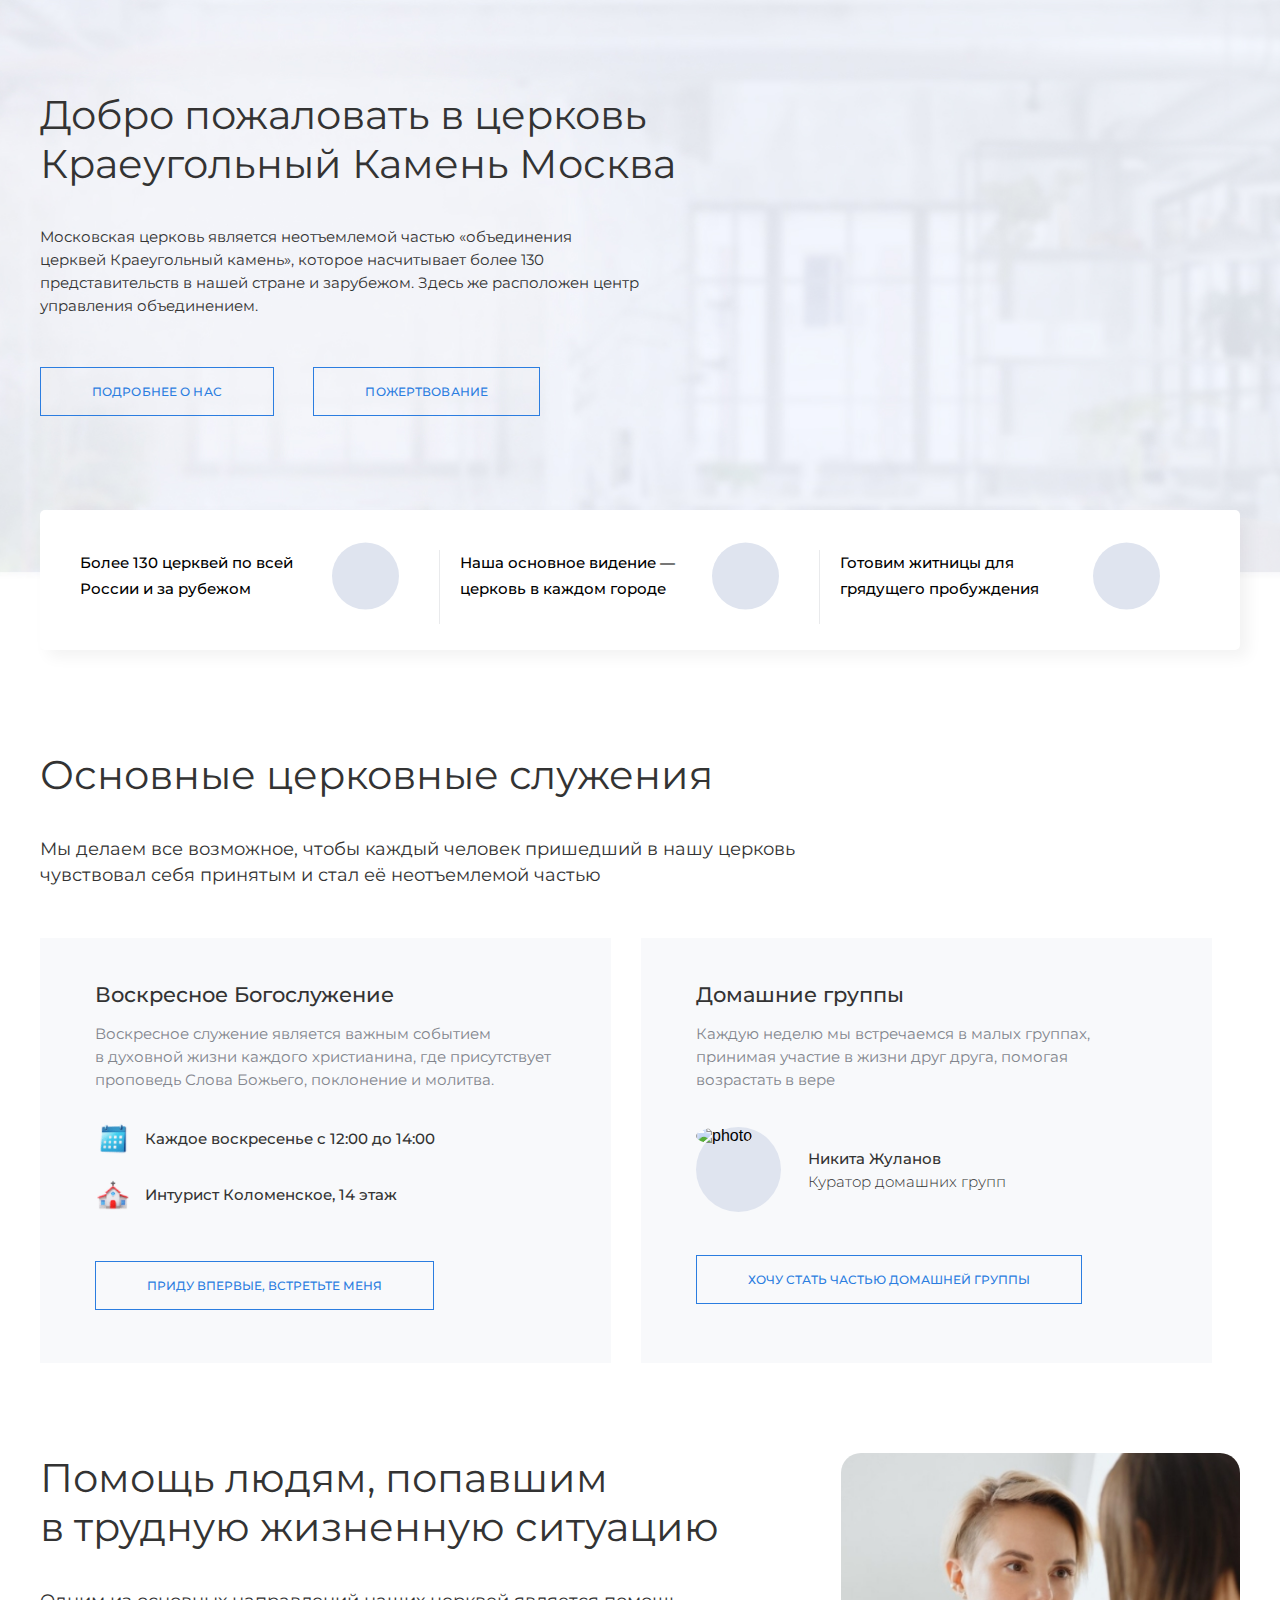
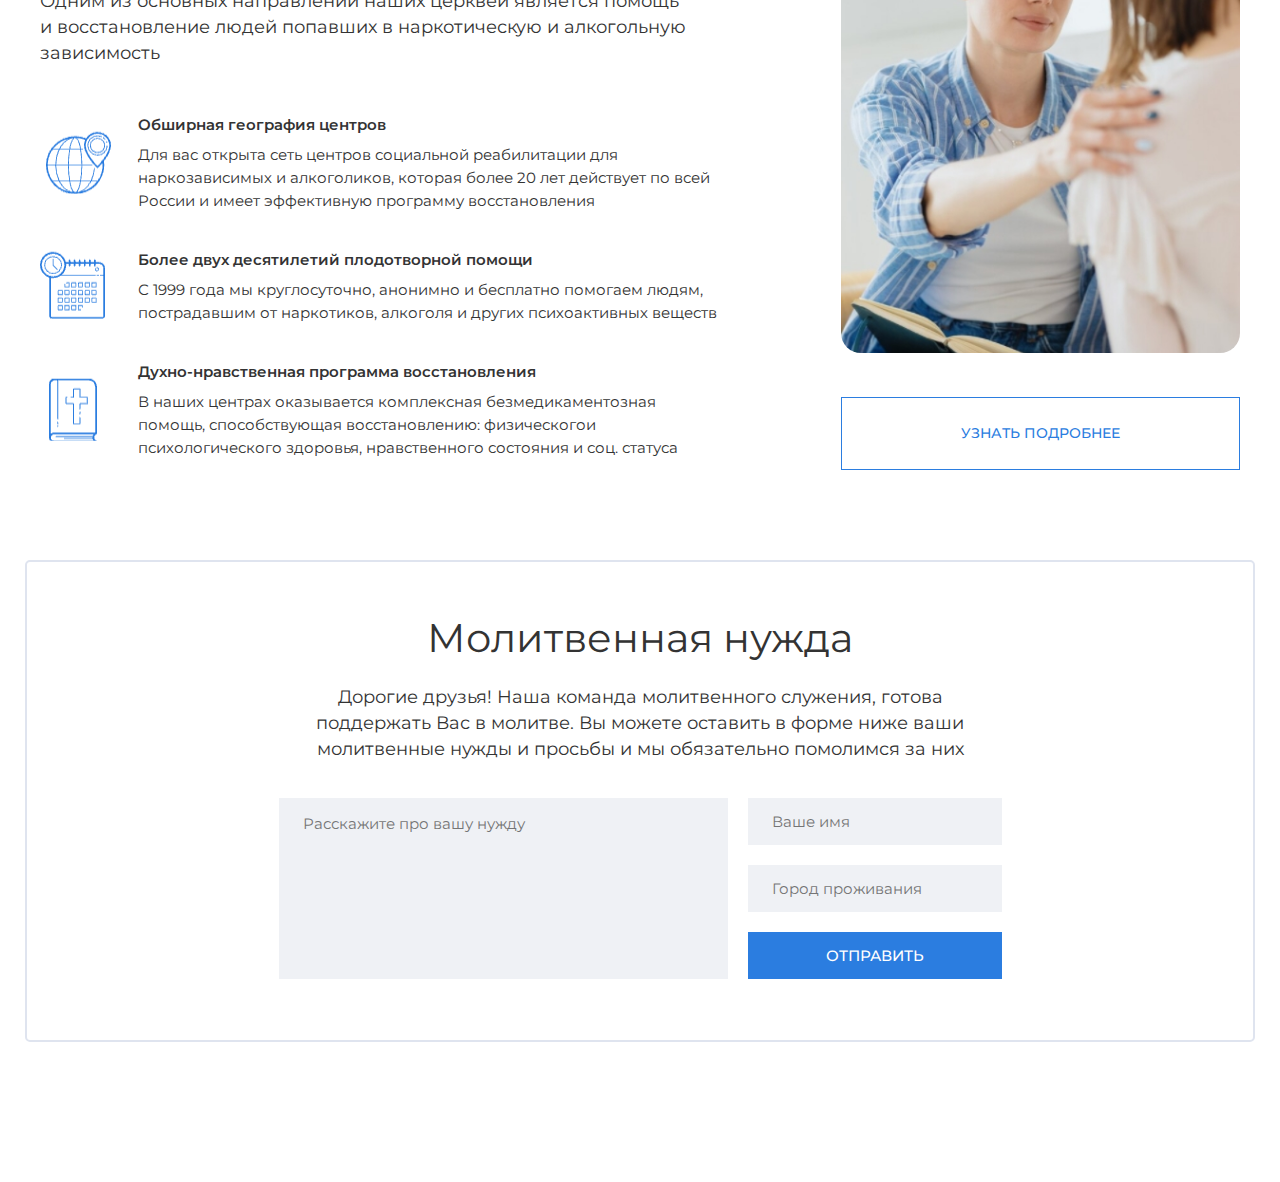
==== index.html @ 900c0717 "first commit" ====
<!DOCTYPE html>
<html lang="ru" class="page">

<head>
  <meta charset="UTF-8">
  <meta name="viewport" content="width=device-width, initial-scale=1.0">
  <link rel="shortcut icon" href="favicon.ico" type="image/x-icon">
  <meta http-equiv="X-UA-Compatible" content="ie=edge">
  <meta name="theme-color" content="#111111">
  <title>Сhurch</title>
  <link rel="preload" href="fonts/Montserrat-Light.woff2" as="font" type="font/woff2" crossorigin>
  <link rel="preload" href="fonts/Montserrat-Regular.woff2" as="font" type="font/woff2" crossorigin>
  <link rel="preload" href="fonts/Montserrat-Medium.woff2" as="font" type="font/woff2" crossorigin>
  <link rel="preload" href="fonts/Montserrat-MediumItalic.woff2" as="font" type="font/woff2" crossorigin>
  <link rel="preload" href="fonts/Montserrat-SemiBold.woff2" as="font" type="font/woff2" crossorigin>
  <link rel="preload" href="fonts/Segoe UI Bold.woff2" as="font" type="font/woff2" crossorigin>
  <link rel="preload" href="fonts/Montserrat-Black.woff2" as="font" type="font/woff2" crossorigin>
  <link rel="stylesheet" href="css/vendor.css">
  <link rel="stylesheet" href="css/main.css">
  <script defer src="js/main.js"></script>
</head>

<body class="page__body">
  <div class="site-container">

    <main class="main">
      <section class="welcome">
  <div class="container welcome__container">
    <div class="welcome__wrapper">
      <h1 class="title welcome__title">
        Добро пожаловать в церковь
        Краеугольный Камень Москва
      </h1>
      <p class="welcome__descr">
        Московская церковь является неотъемлемой частью «объединения церквей Краеугольный камень», которое насчитывает
        более 130 представительств в нашей стране и зарубежом. Здесь же расположен центр управления объединением.
      </p>
      <div class="welcome__items">
        <a href="about.html" class=" btn welcome__link">
          ПОДРОБНЕЕ О НАС
        </a>
        </>
        <a href="#" class="btn welcome__link">
          ПОЖЕРТВОВАНИЕ
        </a>
      </div>
      <div class="welcome__bottom">
        <ul class="list-reset welcome__list">
          <li class="welcome__item">
            <h2 class="welcome__subtitle">
              Более 130 церквей по всей России и за рубежом
            </h2>
          </li>
          <li class="welcome__item">
            <h2 class="welcome__subtitle">
              Наша основное видение — церковь в каждом городе
            </h2>
          </li>
          <li class="welcome__item">
            <h2 class="welcome__subtitle">
              Готовим житницы для
              грядущего пробуждения
            </h2>
          </li>
        </ul>
      </div>
    </div>
  </div>
</section>

      <section class="base">
  <div class="container">
    <h2 class="title base__title">Основные церковные служения</h2>
    <p class="base__descr">Мы делаем все возможное, чтобы каждый человек пришедший в нашу церковь<br> чувствовал себя
      принятым и стал её неотъемлемой частью</p>

    <div class="base__wrapper">
      <div class="base-card">
        <h3 class="base-card__title">
          Воскресное Богослужение
        </h3>
        <p class="base-card__descr">
          Воскресное служение является важным событием в духовной жизни каждого христианина, где присутствует проповедь
          Слова Божьего, поклонение и молитва.
        </p>
        <div class="base-card__churt">
          <div class="base-card__schedule base-card__schedule-1">Каждое воскресенье c 12:00 до 14:00</div>
          <div class="base-card__schedule base-card__schedule-2">Интурист Коломенское, 14 этаж</div>
        </div>
        <a href="#" class="btn base-card__link">
          ПРИДУ ВПЕРВЫЕ, ВСТРЕТЬТЕ МЕНЯ
        </a>
      </div>
      <div class="base-card">
        <h3 class="base-card__title">
          Домашние группы
        </h3>
        <p class="base-card__descr">
          Каждую неделю мы встречаемся в малых группах, принимая участие в жизни друг друга, помогая возрастать в вере
        </p>
        <div class="base-card__item">
          <div class="base-card__round">
            <img class="base-card__img" src="img/base/base-photo.jpg" alt="photo">
          </div>
          <div class="base-card__info">
            <div class="base-card__name">Никита Жуланов</div>
            <div class="base-card__post">Куратор домашних групп</div>
          </div>
        </div>
        <a href="#" class="btn base-card__link">
          ХОЧУ СТАТЬ ЧАСТЬЮ ДОМАШНЕЙ ГРУППЫ
        </a>
      </div>
    </div>
  </div>
</section>

      <section class="help">
  <div class="container flex help__container">
    <div class="help__left">
      <h2 class="title help__title">
        Помощь людям, попавшим<br> в трудную жизненную ситуацию
      </h2>
      <h3 class="help__subtitle">
        Одним из основных направлений наших церквей является помощь<br> и восстановление людей попавших в наркотическую и алкогольную<br> зависимость
      </h3>
        <ul class="list-reset help__list">
          <li class="help__item help__item-1">
            <h4 class="help__advantages">
              Обширная география центров
            </h4>
            <p class="help__descr">
              Для вас открыта сеть центров социальной реабилитации для наркозависимых и алкоголиков, которая более 20 лет действует по всей России и имеет эффективную программу восстановления
            </p>
          </li>

          <li class="help__item help__item-2">
            <h4 class="help__advantages">
              Более двух десятилетий плодотворной помощи
            </h4>
            <p class="help__descr">
              С 1999 года мы круглосуточно, анонимно и бесплатно помогаем людям, пострадавшим от наркотиков, алкоголя и других психоактивных веществ
            </p>
          </li>

          <li class="help__item help__item-3">
            <h4 class="help__advantages">
              Духно-нравственная программа восстановления
            </h4>
            <p class="help__descr">
              В наших центрах оказывается комплексная безмедикаментозная помощь, способствующая восстановлению: физическогои психологического здоровья, нравственного состояния и соц. статуса
            </p>
          </li>
        </ul>
    </div>

    <div class="help__right">
      <img src="img/help/help-1x.jpeg" srcset="img/help/help-2x.jpeg 2x" alt="face photo" loading="lazy" width="400" height="500"  class="help__img">
      <a href="#" class="btn help__link">
        УЗНАТЬ ПОДРОБНЕЕ
      </a>
    </div>
  </div>
</section>

      <section class="need">
  <div class="container need__container flex">
    <div class="need__wrapper flex">
      <h2 class="title need__title">
        Молитвенная нужда
      </h2>
      <p class="need__descr">
        Дорогие друзья! Наша команда молитвенного служения, готова поддержать Вас в молитве. Вы можете оставить в форме
        ниже ваши молитвенные нужды и просьбы и мы обязательно помолимся за них
      </p>
      <form id="need__form" action="#" class="need__form">
        <div class="need__left">
          <textarea id="text" placeholder="Расскажите про вашу нужду" class="need__textarea" name="text" cols="30" rows="10"></textarea>
        </div>
        <div class="need__right">
          <input id="name" placeholder="Ваше имя" name="name" type="text">
          <input id="city" placeholder="Город проживания" name="city" type="text">
          <button class="btn need__btn">Отправить</button>
        </div>
      </form>
    </div>
  </div>
</section>

    </main>
    <footer class="footer">
  <div class="container"></div>
</footer>

  </div>
</body>
</html>
---- css/main.css ----
:root {
  --font-family: "Open Sans", sans-serif;
  --content-width: 1200px;
  --container-offset: 15px;
  --offset: 20px ;
  --container-width: calc(var(--content-width) + (var(--container-offset) * 2));
  --big-size: 40px;
  --middle-size: 18px;
  --small-size: 15px;
  --light-color: #fff;
  --black-color: #333;
  --main-color: #2B7DE0;
  --second-color: #82858D;
  --back-color:rgb(248, 249, 251) ;
}

/* stylelint-disable */
/* stylelint-disable */
/* stylelint-disable */
.custom-checkbox__field:checked + .custom-checkbox__content::after {
  opacity: 1;
}

.custom-checkbox__field:focus + .custom-checkbox__content::before {
  outline: 2px solid #f00;
  outline-offset: 2px;
}

.custom-checkbox__field:disabled + .custom-checkbox__content {
  opacity: 0.4;
  pointer-events: none;
}

/* stylelint-disable */
/* stylelint-disable */
/* stylelint-disable value-keyword-case */
@font-face {
  font-family: "Montserrat";
  src: url("../fonts/../fonts/Montserrat-Light.woff2") format("woff2");
  font-weight: 300;
  font-display: swap;
  font-style: normal;
}
@font-face {
  font-family: "Montserrat";
  src: url("../fonts/../fonts/Montserrat-Regular.woff2") format("woff2");
  font-weight: 400;
  font-display: swap;
  font-style: normal;
}
@font-face {
  font-family: "Montserrat";
  src: url("../fonts/../fonts/Montserrat-Medium.woff2") format("woff2");
  font-weight: 500;
  font-display: swap;
  font-style: normal;
}
@font-face {
  font-family: "Montserrat";
  src: url("../fonts/../fonts/Montserrat-MediumItalic.woff2") format("woff2");
  font-weight: 500;
  font-display: swap;
  font-style: italic;
}
@font-face {
  font-family: "Montserrat";
  src: url("../fonts/../fonts/Montserrat-SemiBold.woff2") format("woff2");
  font-weight: 600;
  font-display: swap;
  font-style: normal;
}
@font-face {
  font-family: "Segoe";
  src: url("../fonts/../fonts/Segoe UI Bold.woff2") format("woff2");
  font-weight: 700;
  font-display: swap;
  font-style: normal;
}
@font-face {
  font-family: "Montserrat";
  src: url("../fonts/../fonts/Montserrat-Black.woff2") format("woff2");
  font-weight: 900;
  font-display: swap;
  font-style: normal;
}
html {
  -webkit-box-sizing: border-box;
  box-sizing: border-box;
}

*,
*::before,
*::after {
  -webkit-box-sizing: inherit;
  box-sizing: inherit;
}

.page {
  height: 100%;
  font-family: var(--font-family, sans-serif);
  -webkit-text-size-adjust: 100%;
}

.page__body {
  margin: 0;
  min-width: 320px;
  min-height: 100%;
  font-size: 16px;
}

img {
  height: auto;
  max-width: 100%;
  -o-object-fit: cover;
  object-fit: cover;
}

a {
  text-decoration: none;
}

.site-container {
  overflow: hidden;
}

.is-hidden {
  display: none !important; /* stylelint-disable-line declaration-no-important */
}

.btn-reset {
  border: none;
  padding: 0;
  background-color: transparent;
  cursor: pointer;
}

.list-reset {
  list-style: none;
  margin: 0;
  padding: 0;
}

.input-reset {
  -webkit-appearance: none;
  -moz-appearance: none;
  appearance: none;
  border: none;
  border-radius: 0;
  background-color: #fff;
}
.input-reset::-webkit-search-decoration, .input-reset::-webkit-search-cancel-button, .input-reset::-webkit-search-results-button, .input-reset::-webkit-search-results-decoration {
  display: none;
}

.visually-hidden {
  position: absolute;
  overflow: hidden;
  margin: -1px;
  border: 0;
  padding: 0;
  width: 1px;
  height: 1px;
  clip: rect(0 0 0 0);
}

.container {
  margin: 0 auto;
  padding: 0 var(--container-offset);
  max-width: var(--container-width);
}

.js-focus-visible :focus:not(.focus-visible) {
  outline: none;
}

.centered {
  text-align: center;
}

.dis-scroll {
  position: fixed;
  left: 0;
  top: 0;
  overflow: hidden;
  width: 100%;
  height: 100vh;
  -ms-scroll-chaining: none;
  overscroll-behavior: none;
}

.page--ios .dis-scroll {
  position: relative;
}

.flex {
  display: -webkit-box;
  display: -ms-flexbox;
  display: flex;
}

.grid {
  display: -ms-grid;
  display: grid;
  -ms-grid-columns: (1fr)[12];
  grid-template-columns: repeat(12, 1fr);
  -webkit-column-gap: var(--offset);
  -moz-column-gap: var(--offset);
  column-gap: var(--offset);
}

.title {
  margin: 0;
  margin-bottom: 37px;
  color: var(--black-color);
  font-family: Montserrat;
  font-size: var(--big-size);
  font-weight: 400;
  line-height: 49px;
}
@media (max-width: 768px) {
  .title {
    font-size: 30px;
    line-height: 35px;
    margin-bottom: 20px;
  }
}
@media (max-width: 576px) {
  .title {
    font-size: 25px;
  }
}

.btn {
  display: -webkit-inline-box;
  display: -ms-inline-flexbox;
  display: inline-flex;
  padding: 16px 51px;
  border: 1px solid var(--main-color);
  -webkit-transition: color 0.3s ease-in-out, background-color 0.3s ease-in-out;
  transition: color 0.3s ease-in-out, background-color 0.3s ease-in-out;
}
.btn:focus {
  outline: none;
}
@media (any-hover: hover) {
  .btn:hover {
    color: var(--light-color);
    background-color: var(--main-color);
  }
}
.btn:active {
  color: var(--light-color);
  background-color: var(--black-color);
}

.btn.focus-visible {
  outline: 1px solid var(--black-color);
}

.welcome {
  position: relative;
  padding-top: 90px;
  padding-bottom: 160px;
  min-height: 580px;
  background: url("../img/background.jpg") center center/cover no-repeat;
}
@media (max-width: 1200px) {
  .welcome {
    min-height: 300px;
    padding-bottom: 100px;
  }
}
@media (max-width: 768px) {
  .welcome {
    padding-top: 90px;
    padding-bottom: 80px;
    min-height: 400px;
  }
}
@media (max-width: 576px) {
  .welcome {
    padding-top: 40px;
    margin-bottom: 40px;
  }
}
@media (max-width: 576px) {
  .welcome__container {
    display: -webkit-box;
    display: -ms-flexbox;
    display: flex;
    -webkit-box-pack: center;
    -ms-flex-pack: center;
    justify-content: center;
    -webkit-box-align: center;
    -ms-flex-align: center;
    align-items: center;
  }
}
.welcome__wrapper {
  width: 765px;
}
@media (max-width: 768px) {
  .welcome__wrapper {
    width: 550px;
  }
}
@media (max-width: 576px) {
  .welcome__wrapper {
    text-align: center;
    width: 320px;
  }
}
@media (max-width: 576px) {
  .welcome__title {
    text-align: center;
  }
}
.welcome__descr {
  margin: 0;
  margin-bottom: 50px;
  padding-right: 165px;
  color: var(--black-color);
  font-family: Montserrat;
  font-size: var(--small-size);
  font-weight: 400;
  line-height: 23px;
}
@media (max-width: 768px) {
  .welcome__descr {
    margin-bottom: 30px;
    padding-right: 0;
  }
}
@media (max-width: 576px) {
  .welcome__descr {
    padding-right: 0px;
  }
}
.welcome__items {
  width: 500px;
  display: -webkit-box;
  display: -ms-flexbox;
  display: flex;
  -webkit-box-align: center;
  -ms-flex-align: center;
  align-items: center;
  -webkit-box-pack: justify;
  -ms-flex-pack: justify;
  justify-content: space-between;
  -ms-flex-wrap: wrap;
  flex-wrap: wrap;
  row-gap: 48px;
}
@media (max-width: 576px) {
  .welcome__items {
    -webkit-box-pack: center;
    -ms-flex-pack: center;
    justify-content: center;
    -webkit-box-align: center;
    -ms-flex-align: center;
    align-items: center;
    width: 320px;
    row-gap: 20px;
  }
}
.welcome__btn {
  color: var(--main-color);
  text-align: center;
  font-family: Montserrat;
  font-size: 12px;
  font-style: normal;
  font-weight: 500;
  line-height: normal;
  letter-spacing: 0.12px;
}
.welcome__link {
  color: var(--main-color);
  text-align: center;
  font-family: Montserrat;
  font-size: 12px;
  font-style: normal;
  font-weight: 500;
  line-height: normal;
  letter-spacing: 0.12px;
}
@media (max-width: 576px) {
  .welcome__link {
    width: 235px;
  }
}
.welcome__bottom {
  position: absolute;
  width: 1200px;
  height: 140px;
  bottom: -70px;
  left: 50%;
  -webkit-transform: translateX(-50%);
  -ms-transform: translateX(-50%);
  transform: translateX(-50%);
  background-color: var(--light-color);
  border-radius: 5px;
  -webkit-box-shadow: 8px 7px 15px 0px rgba(0, 0, 0, 0.05);
  box-shadow: 8px 7px 15px 0px rgba(0, 0, 0, 0.05);
}
@media (max-width: 1200px) {
  .welcome__bottom {
    display: none;
  }
}
.welcome__list {
  display: -webkit-box;
  display: -ms-flexbox;
  display: flex;
  -webkit-box-pack: justify;
  -ms-flex-pack: justify;
  justify-content: space-between;
  -webkit-box-align: center;
  -ms-flex-align: center;
  align-items: center;
  padding: 40px 40px;
}
@media (max-width: 1200px) {
  .welcome__list {
    -ms-flex-wrap: wrap;
    flex-wrap: wrap;
    -webkit-box-pack: start;
    -ms-flex-pack: start;
    justify-content: flex-start;
  }
}
.welcome__item {
  padding-right: 140px;
  width: 360px;
  min-height: 74px;
  border-right: 1px solid #E9EAEC;
}
.welcome__item:last-child {
  border: none;
}
@media (max-width: 1200px) {
  .welcome__item {
    border: none;
  }
}
.welcome__subtitle {
  position: relative;
  margin: 0;
  color: var(--, #333);
  font-family: Montserrat;
  font-size: var(--small-size);
  font-style: normal;
  font-weight: 500;
  line-height: 26px;
}
.welcome__subtitle::after {
  content: "";
  position: absolute;
  top: 50%;
  -webkit-transform: translateY(-50%);
  -ms-transform: translateY(-50%);
  transform: translateY(-50%);
  right: -100px;
  width: 67px;
  height: 67px;
  border-radius: 100%;
  -ms-flex-negative: 0;
  flex-shrink: 0;
  background: #DFE4EF;
}

.base {
  padding-top: 170px;
  min-height: 600px;
}
@media (max-width: 1200px) {
  .base {
    padding-top: 100px;
  }
}
@media (max-width: 768px) {
  .base {
    padding-top: 50px;
  }
}
.base__title {
  text-align: left;
}
.base__descr {
  margin: 0;
  margin-bottom: 50px;
  color: var(--black-color);
  font-family: Montserrat;
  font-size: 18px;
  font-weight: 400;
  line-height: 26px;
  text-align: left;
}
.base__wrapper {
  display: -webkit-box;
  display: -ms-flexbox;
  display: flex;
  -webkit-box-pack: start;
  -ms-flex-pack: start;
  justify-content: flex-start;
  -ms-flex-wrap: wrap;
  flex-wrap: wrap;
  row-gap: 30px;
  -webkit-column-gap: 30px;
  -moz-column-gap: 30px;
  column-gap: 30px;
}
@media (max-width: 1200px) {
  .base__wrapper {
    -webkit-box-pack: center;
    -ms-flex-pack: center;
    justify-content: center;
  }
}

.base-card {
  padding: 45px 59px 53px 55px;
  width: 571px;
  min-height: 400px;
  background-color: rgb(248, 249, 251);
}
@media (max-width: 1200px) {
  .base-card {
    width: 450px;
  }
}
.base-card__title {
  margin: 0;
  margin-bottom: 16px;
  color: var(--black-color);
  font-family: Montserrat;
  font-size: 21px;
  font-weight: 500;
  line-height: 23px;
  letter-spacing: 1%;
  text-align: left;
}
.base-card__descr {
  margin: 0;
  margin-bottom: 36px;
  color: rgb(130, 133, 141);
  font-family: Montserrat;
  font-size: var(--small-size);
  font-weight: 400;
  line-height: 23px;
  text-align: left;
}
.base-card__schedule {
  position: relative;
  color: var(--black-color);
  font-family: Montserrat;
  font-size: var(--small-size);
  font-weight: 500;
  line-height: 23px;
  text-align: left;
}
.base-card__schedule::before {
  position: absolute;
  content: "";
  top: 50%;
  -webkit-transform: translateY(-50%);
  -ms-transform: translateY(-50%);
  transform: translateY(-50%);
  left: -49px;
  width: 34px;
  height: 34px;
}
.base-card__schedule-1::before {
  background-image: url("../img/base/base-1.png");
}
.base-card__schedule-2::before {
  background-image: url("../img/base/base-2.png");
}
.base-card__churt {
  margin-bottom: 46px;
  padding-left: 50px;
  display: -webkit-box;
  display: -ms-flexbox;
  display: flex;
  -webkit-box-orient: vertical;
  -webkit-box-direction: normal;
  -ms-flex-direction: column;
  flex-direction: column;
  height: 88px;
  row-gap: 33px;
}
.base-card__item {
  margin-bottom: 43px;
  display: -webkit-box;
  display: -ms-flexbox;
  display: flex;
  height: 85px;
  width: 310px;
  -webkit-box-align: center;
  -ms-flex-align: center;
  align-items: center;
  -webkit-box-pack: justify;
  -ms-flex-pack: justify;
  justify-content: space-between;
}
.base-card__round {
  width: 85px;
  height: 85px;
  border-radius: 100%;
  background: rgb(223, 228, 239);
}
.base-card__img {
  width: 100%;
  border-radius: 100%;
  height: 100%;
  -o-object-fit: cover;
  object-fit: cover;
}
.base-card__name {
  color: var(--black-color);
  font-family: Montserrat;
  font-size: var(--small-size);
  font-weight: 500;
  line-height: 23px;
  text-align: left;
}
.base-card__post {
  color: var(--black-color);
  font-family: Montserrat;
  font-size: var(--small-size);
  font-weight: 300;
  line-height: 23px;
  text-align: left;
}
.base-card__link {
  display: -webkit-inline-box;
  display: -ms-inline-flexbox;
  display: inline-flex;
  color: rgb(43, 125, 224);
  font-family: Montserrat;
  font-size: 12px;
  font-weight: 500;
  line-height: 15px;
  letter-spacing: 1%;
  text-align: center;
}

.help {
  padding-top: 90px;
  padding-bottom: 90px;
}
.help__container {
  -webkit-box-pack: justify;
  -ms-flex-pack: justify;
  justify-content: space-between;
  -webkit-box-align: start;
  -ms-flex-align: start;
  align-items: flex-start;
  -webkit-column-gap: 117px;
  -moz-column-gap: 117px;
  column-gap: 117px;
}
@media (max-width: 1024px) {
  .help__container {
    -webkit-box-orient: vertical;
    -webkit-box-direction: normal;
    -ms-flex-direction: column;
    flex-direction: column;
  }
}
.help__right {
  margin: 0 auto;
}
@media (max-width: 1024px) {
  .help__right {
    margin-top: 40px;
  }
}
@media (max-width: 576px) {
  .help__right {
    display: -webkit-box;
    display: -ms-flexbox;
    display: flex;
    -webkit-box-pack: center;
    -ms-flex-pack: center;
    justify-content: center;
    -webkit-box-align: center;
    -ms-flex-align: center;
    align-items: center;
    -webkit-box-orient: vertical;
    -webkit-box-direction: normal;
    -ms-flex-direction: column;
    flex-direction: column;
  }
}
.help__title {
  text-align: left;
}
.help__subtitle {
  margin: 0;
  margin-bottom: 47px;
  color: rgb(51, 51, 51);
  font-family: Montserrat;
  font-size: var(--middle-size);
  font-weight: 400;
  line-height: 26px;
  text-align: left;
}
.help__list {
  display: -webkit-box;
  display: -ms-flexbox;
  display: flex;
  -webkit-box-orient: vertical;
  -webkit-box-direction: normal;
  -ms-flex-direction: column;
  flex-direction: column;
  padding-left: 98px;
  row-gap: 36px;
}
.help__item {
  position: relative;
}
.help__item-1::before {
  content: "";
  position: absolute;
  top: 50%;
  -webkit-transform: translateY(-50%);
  -ms-transform: translateY(-50%);
  transform: translateY(-50%);
  left: -92px;
  width: 65px;
  height: 62.49px;
  background-image: url("../img/help/help_1.png");
  background-repeat: no-repeat;
}
.help__item-2::before {
  content: "";
  position: absolute;
  top: 50%;
  -webkit-transform: translateY(-50%);
  -ms-transform: translateY(-50%);
  transform: translateY(-50%);
  left: -98px;
  width: 65px;
  height: 68.49px;
  background-image: url("../img/help/help_2.png");
  background-repeat: no-repeat;
}
.help__item-3::before {
  content: "";
  position: absolute;
  top: 50%;
  -webkit-transform: translateY(-50%);
  -ms-transform: translateY(-50%);
  transform: translateY(-50%);
  left: -89px;
  width: 65px;
  height: 62.49px;
  background-image: url("../img/help/help_3.png");
  background-repeat: no-repeat;
}
.help__advantages {
  margin: 0;
  margin-bottom: 7px;
  color: var(--black-color);
  font-family: Montserrat;
  font-size: var(--small-size);
  font-weight: 600;
  line-height: 23px;
  text-align: left;
}
.help__descr {
  margin: 0;
  color: var(--black-color);
  font-family: Montserrat;
  font-size: var(--small-size);
  font-weight: 400;
  line-height: 23px;
  text-align: left;
}
.help__img {
  border-radius: 20px;
  width: 400px;
  height: 500px;
}
@media (max-width: 576px) {
  .help__img {
    width: 300px;
    height: 400px;
  }
}
.help__link {
  display: -webkit-box;
  display: -ms-flexbox;
  display: flex;
  -webkit-box-align: center;
  -ms-flex-align: center;
  align-items: center;
  -webkit-box-pack: center;
  -ms-flex-pack: center;
  justify-content: center;
  margin-top: 40px;
  width: 399px;
  height: 73px;
  color: rgb(43, 125, 224);
  font-family: Montserrat;
  font-size: 14px;
  font-weight: 500;
  line-height: 17px;
  letter-spacing: 5%;
  text-align: center;
}

.need {
  margin-bottom: 140px;
}
.need__container {
  padding-top: 51px;
  padding-bottom: 61px;
  -webkit-box-orient: vertical;
  -webkit-box-direction: normal;
  -ms-flex-direction: column;
  flex-direction: column;
  -webkit-box-align: center;
  -ms-flex-align: center;
  align-items: center;
  min-height: 478px;
  border: 2px solid rgb(223, 228, 239);
  border-radius: 5px;
}
.need__wrapper {
  -webkit-box-orient: vertical;
  -webkit-box-direction: normal;
  -ms-flex-direction: column;
  flex-direction: column;
  width: 723px;
}
@media (max-width: 768px) {
  .need__wrapper {
    width: 80%;
  }
}
@media (max-width: 576px) {
  .need__wrapper {
    width: 100%;
  }
}
.need__title {
  text-align: center;
  margin: 0;
  margin-bottom: 22px;
}
@media (max-width: 768px) {
  .need__title {
    margin-bottom: 10px;
    font-size: 30px;
  }
}
@media (max-width: 576px) {
  .need__title {
    font-size: 25px;
  }
}
.need__descr {
  margin: 0;
  margin-bottom: 36px;
  color: var(--black-color);
  font-family: Montserrat;
  font-size: var(--middle-size);
  font-weight: 400;
  line-height: 26px;
  text-align: center;
}
.need__btn {
  display: -webkit-box;
  display: -ms-flexbox;
  display: flex;
  -webkit-box-pack: center;
  -ms-flex-pack: center;
  justify-content: center;
  -webkit-box-align: center;
  -ms-flex-align: center;
  align-items: center;
  text-transform: uppercase;
  background-color: var(--main-color);
  color: var(--light-color);
  font-family: Montserrat;
  font-size: var(--small-size);
  font-weight: 500;
  line-height: 15px;
  letter-spacing: 1%;
  text-align: center;
  cursor: pointer;
}
.need__btn:focus {
  outline: none;
}
@media (any-hover: hover) {
  .need__btn:hover {
    color: var(--main-color);
    background-color: var(--black-color);
  }
}
.need__btn:active {
  color: var(--light-color);
  background-color: var(--black-color);
}
.need .need__btn.focus-visible {
  outline: 1px solid var(--black-color);
}
.need__form {
  color: rgb(160, 166, 178);
  font-family: Montserrat;
  font-size: var(--small-size);
  font-weight: 400;
  line-height: 23px;
  text-align: left;
  display: -webkit-box;
  display: -ms-flexbox;
  display: flex;
  gap: 20px;
  height: 181px;
}
@media (max-width: 768px) {
  .need__form {
    -webkit-box-orient: vertical;
    -webkit-box-direction: normal;
    -ms-flex-direction: column;
    flex-direction: column;
    -webkit-box-pack: center;
    -ms-flex-pack: center;
    justify-content: center;
    min-height: 400px;
  }
}
.need__left {
  display: -webkit-box;
  display: -ms-flexbox;
  display: flex;
  width: 478px;
  height: 181px;
}
@media (max-width: 768px) {
  .need__left {
    width: 100%;
  }
}
.need__textarea {
  background-color: rgb(239, 241, 245);
  resize: none;
  width: 100%;
  height: 100%;
  padding: 17px 24px;
  border: none;
}
.need__right {
  display: -webkit-box;
  display: -ms-flexbox;
  display: flex;
  -webkit-box-pack: justify;
  -ms-flex-pack: justify;
  justify-content: space-between;
  gap: 20px;
  -webkit-box-orient: vertical;
  -webkit-box-direction: normal;
  -ms-flex-direction: column;
  flex-direction: column;
}
.need__right input {
  height: 47px;
  padding: 11px 24px;
  background-color: rgb(239, 241, 245);
  border: none;
}
.need__right button {
  height: 47px;
}

.about {
  padding-top: 100px;
}
@media (max-width: 576px) {
  .about {
    padding-top: 40px;
  }
}
.about__wrapper-top {
  width: 820px;
}
@media (max-width: 1024px) {
  .about__wrapper-top {
    width: 100%;
  }
}
.about__wrapper-bot {
  width: 1000px;
}
@media (max-width: 1024px) {
  .about__wrapper-bot {
    display: -webkit-box;
    display: -ms-flexbox;
    display: flex;
    -webkit-box-pack: center;
    -ms-flex-pack: center;
    justify-content: center;
    -webkit-box-align: center;
    -ms-flex-align: center;
    align-items: center;
    width: 100%;
  }
}
@media (max-width: 768px) {
  .about__wrapper-bot {
    display: -webkit-box;
    display: -ms-flexbox;
    display: flex;
    -webkit-box-pack: center;
    -ms-flex-pack: center;
    justify-content: center;
    -webkit-box-align: center;
    -ms-flex-align: center;
    align-items: center;
  }
}
.about__title {
  text-align: left;
}
.about__descr {
  margin: 0;
  margin-bottom: 86px;
  color: var(--black-color);
  font-family: Montserrat;
  font-size: var(--middle-size);
  font-weight: 400;
  line-height: 26px;
  text-align: left;
}
@media (max-width: 768px) {
  .about__descr {
    margin-bottom: 40px;
  }
}
.about__text {
  margin: 0;
  color: var(--black-color);
  font-family: Montserrat;
  font-size: var(--small-size);
  font-weight: 400;
  line-height: 23px;
  text-align: left;
  margin-bottom: 144px;
}
@media (max-width: 768px) {
  .about__text {
    margin-bottom: 70px;
  }
}
.about__link {
  padding: 0;
  border: none;
  color: inherit;
  text-decoration: underline;
  -webkit-transition: color 0.3s ease-in-out;
  transition: color 0.3s ease-in-out;
}
.about__link:focus {
  outline: none;
}
@media (any-hover: hover) {
  .about__link:hover {
    color: var(--main-color);
    background-color: var(--light-color);
  }
}
.about__link:active {
  color: var(--main-color);
  background-color: var(--light-color);
}
.about .about__link.focus-visible {
  outline: 1px solid var(--black-color);
}
.about__list {
  width: 1200px;
  display: -webkit-box;
  display: -ms-flexbox;
  display: flex;
  -webkit-box-orient: vertical;
  -webkit-box-direction: normal;
  -ms-flex-direction: column;
  flex-direction: column;
  padding-right: 200px;
  gap: 50px;
}
@media (max-width: 1024px) {
  .about__list {
    width: 760px;
    padding-right: 50px;
  }
}
@media (max-width: 768px) {
  .about__list {
    width: 560px;
    padding-right: 0px;
  }
}
.about__item {
  display: -webkit-box;
  display: -ms-flexbox;
  display: flex;
  gap: 50px;
  -webkit-box-align: center;
  -ms-flex-align: center;
  align-items: center;
}
@media (max-width: 768px) {
  .about__item {
    -webkit-box-orient: vertical;
    -webkit-box-direction: normal;
    -ms-flex-direction: column;
    flex-direction: column;
  }
}
.about__img {
  width: 140px;
  height: 140px;
  background-color: rgb(223, 228, 239);
  border-radius: 100%;
  -ms-flex-negative: 0;
  flex-shrink: 0;
}
.about__subtitle {
  margin: 0;
  margin-bottom: 8px;
  color: var(--black-color);
  font-family: Montserrat;
  font-size: var(--small-size);
  font-weight: 600;
  line-height: 23px;
  text-align: left;
}
.about__info {
  margin: 0;
  color: var(--black-color);
  font-family: Montserrat;
  font-size: var(--small-size);
  font-weight: 400;
  line-height: 23px;
  text-align: left;
}

.vision {
  padding-top: 100px;
}
@media (max-width: 576px) {
  .vision {
    padding-top: 40px;
  }
}
.vision__wrapper {
  width: 974px;
}
@media (max-width: 1024px) {
  .vision__wrapper {
    width: 100%;
  }
}
.vision__title {
  text-align: left;
}
.vision__text {
  padding-right: 162px;
  margin: 0;
  margin-bottom: 53px;
  color: var(--black-color);
  font-family: Montserrat;
  font-size: var(--middle-size);
  font-weight: 500;
  line-height: 26px;
  text-align: left;
}
@media (max-width: 1024px) {
  .vision__text {
    padding-right: 50px;
  }
}
@media (max-width: 768px) {
  .vision__text {
    padding-right: 0;
  }
}

.vision-list {
  counter-reset: steps;
  -webkit-box-orient: vertical;
  -webkit-box-direction: normal;
  -ms-flex-direction: column;
  flex-direction: column;
  row-gap: 15px;
}
.vision-list__item {
  display: -webkit-box;
  display: -ms-flexbox;
  display: flex;
  -webkit-box-pack: start;
  -ms-flex-pack: start;
  justify-content: flex-start;
  -webkit-box-align: center;
  -ms-flex-align: center;
  align-items: center;
  position: relative;
  padding-left: 90px;
  width: 974px;
  min-height: 58px;
  background-color: var(--back-color);
  color: var(--black-color);
  font-family: Montserrat;
  font-size: var(--small-size);
  font-weight: 600;
  line-height: 23px;
  letter-spacing: 0%;
  text-align: left;
}
.vision-list__item::before {
  position: absolute;
  content: "";
  counter-increment: steps;
  content: counter(steps);
  top: 50%;
  -webkit-transform: translateY(-50%);
  -ms-transform: translateY(-50%);
  transform: translateY(-50%);
  left: 29px;
  color: rgb(235, 239, 247);
  font-size: var(--big-size);
  font-weight: 700;
}
@media (max-width: 576px) {
  .vision-list__item::before {
    top: 20px;
    left: 50%;
    -webkit-transform: translateX(-50%);
    -ms-transform: translateX(-50%);
    transform: translateX(-50%);
  }
}
@media (max-width: 1024px) {
  .vision-list__item {
    width: 100%;
  }
}
@media (max-width: 576px) {
  .vision-list__item {
    -webkit-box-pack: center;
    -ms-flex-pack: center;
    justify-content: center;
    -webkit-box-align: center;
    -ms-flex-align: center;
    align-items: center;
    padding-left: 0;
    padding-top: 60px;
    padding-bottom: 10px;
    text-align: center;
  }
}
@media (max-width: 576px) {
  .vision-list {
    row-gap: 50px;
  }
}

.tablet {
  padding-top: 90px;
  padding-bottom: 90px;
}
@media (max-width: 576px) {
  .tablet {
    padding-top: 40px;
    padding-bottom: 40px;
  }
}
.tablet__title {
  text-align: left;
}
.tablet__text {
  margin: 0;
  margin-bottom: 53px;
  padding-right: 162px;
  color: var(--black-color);
  font-family: Montserrat;
  font-size: var(--middle-size);
  font-weight: 500;
  line-height: 26px;
  text-align: left;
}
@media (max-width: 1024px) {
  .tablet__text {
    padding-right: 50px;
  }
}
@media (max-width: 768px) {
  .tablet__text {
    padding-right: 0;
  }
}

.grow {
  color: white;
  padding-top: 100px;
  font-size: var(--big-size);
}
@media (max-width: 576px) {
  .grow {
    padding-top: 40px;
  }
}
.grow__text {
  margin: 0;
  margin-bottom: 53px;
  padding-right: 195px;
  color: var(--black-color);
  font-family: Montserrat;
  font-size: var(--middle-size);
  font-weight: 400;
  line-height: 26px;
  letter-spacing: 0%;
  text-align: left;
}
@media (max-width: 1024px) {
  .grow__text {
    padding-right: 50px;
  }
}
@media (max-width: 768px) {
  .grow__text {
    padding-right: 0;
  }
}

.grow-cards {
  display: -webkit-box;
  display: -ms-flexbox;
  display: flex;
  gap: 45px;
  -ms-flex-wrap: wrap;
  flex-wrap: wrap;
  -webkit-box-pack: center;
  -ms-flex-pack: center;
  justify-content: center;
}
.grow-cards__item {
  padding: 48px 45px 42px 45px;
  display: -webkit-box;
  display: -ms-flexbox;
  display: flex;
  -webkit-box-pack: center;
  -ms-flex-pack: center;
  justify-content: center;
  -webkit-box-align: center;
  -ms-flex-align: center;
  align-items: center;
  -webkit-box-orient: vertical;
  -webkit-box-direction: normal;
  -ms-flex-direction: column;
  flex-direction: column;
  width: 370px;
  min-height: 308px;
  border-radius: 5px;
  background: rgb(248, 249, 251);
}
@media (max-width: 576px) {
  .grow-cards__item {
    width: 320px;
  }
}
.grow-cards__img {
  margin-bottom: 25px;
}
.grow-cards__title {
  margin: 0;
  margin-bottom: 12px;
  color: var(--black-color);
  font-family: Montserrat;
  font-size: 21px;
  font-weight: 500;
  line-height: 23px;
  letter-spacing: 1%;
  text-align: center;
}
.grow-cards__descr {
  margin: 0;
  color: var(--black-color);
  font-family: Montserrat;
  font-size: var(--small-size);
  font-weight: 500;
  line-height: 23px;
  text-align: center;
}

.device {
  padding-top: 100px;
  padding-bottom: 50px;
}
.device__wrapper {
  width: 910px;
}
@media (max-width: 1024px) {
  .device__wrapper {
    width: 100%;
  }
}
.device__title {
  margin-bottom: 30px;
  padding-right: 282px;
}
@media (max-width: 1024px) {
  .device__title {
    padding-right: 150px;
  }
}
@media (max-width: 576px) {
  .device__title {
    padding-right: 0;
  }
}
.device__text {
  margin: 0;
  margin-bottom: 45px;
  color: var(--black-color);
  font-family: Montserrat;
  font-size: var(--middle-size);
  font-weight: 400;
  line-height: 26px;
  text-align: left;
}
.device__info {
  display: -webkit-box;
  display: -ms-flexbox;
  display: flex;
  -webkit-box-orient: vertical;
  -webkit-box-direction: normal;
  -ms-flex-direction: column;
  flex-direction: column;
  row-gap: 90px;
}
@media (max-width: 768px) {
  .device__info {
    row-gap: 45px;
  }
}
.device__descr {
  margin: 0;
  color: var(--black-color);
  font-family: Montserrat;
  font-size: var(--small-size);
  font-weight: 400;
  line-height: 23px;
  text-align: left;
}
/*# sourceMappingURL=main.css.map */
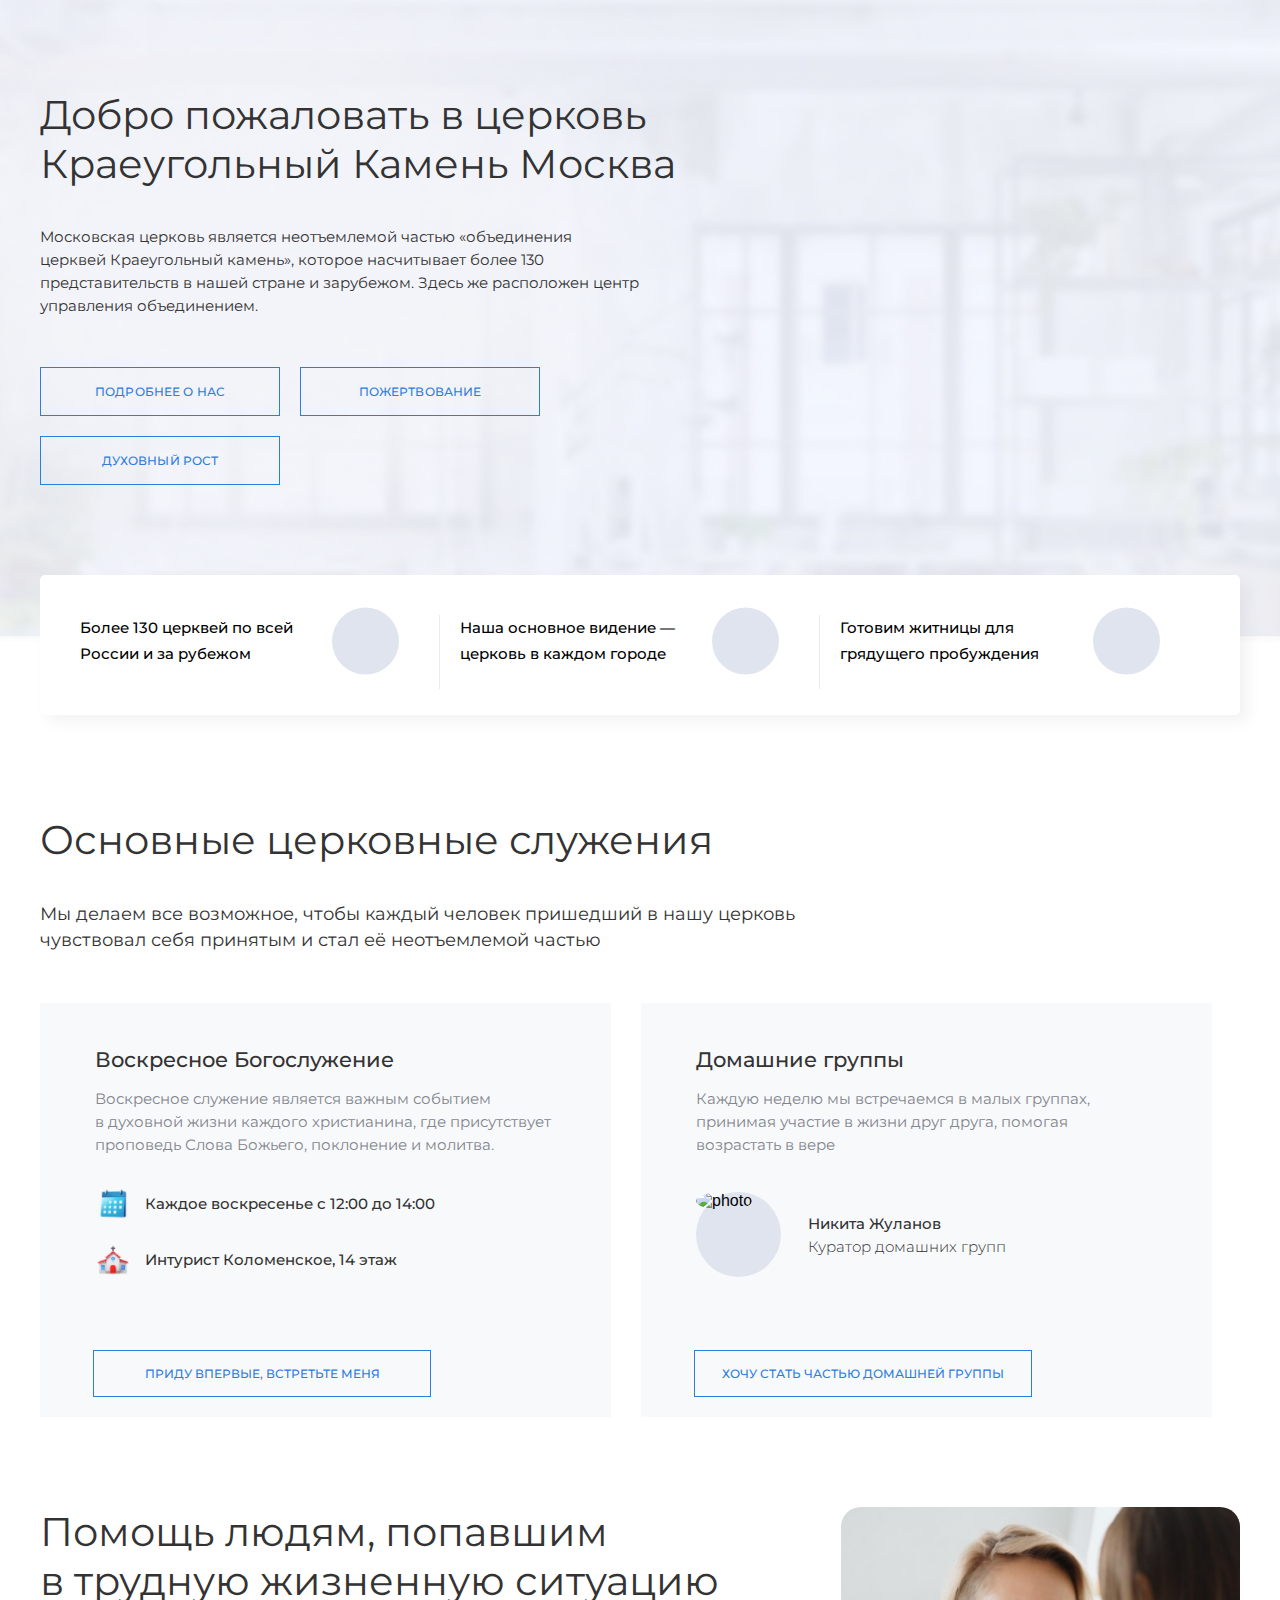
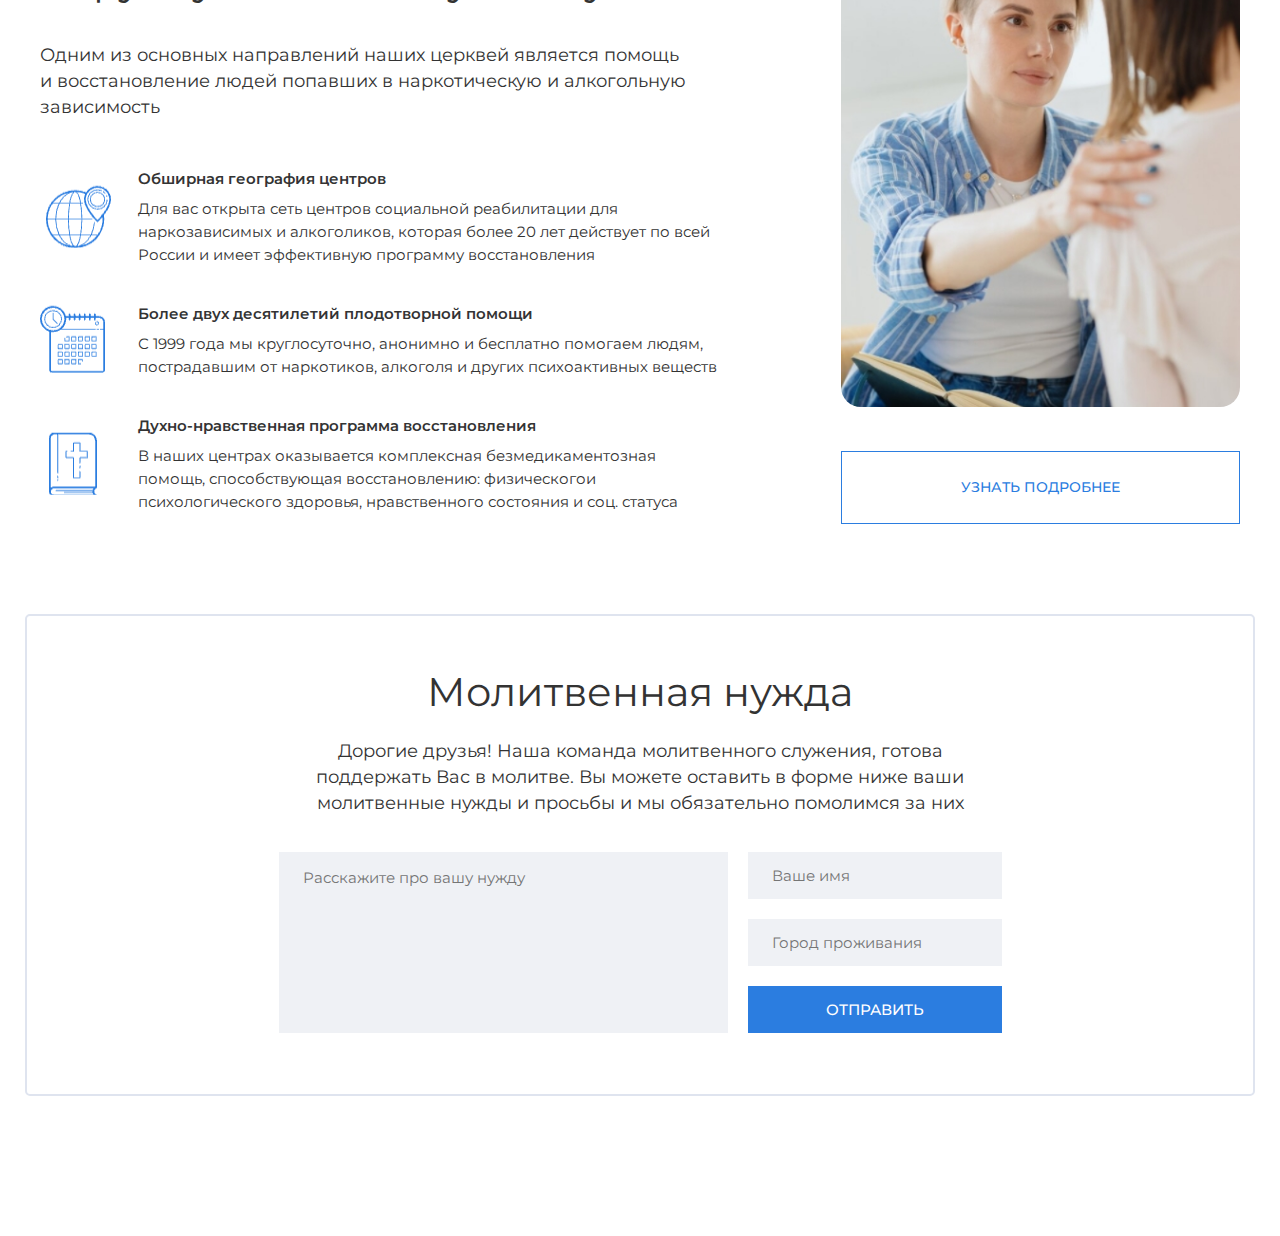
==== commit 8ce623f3: "add link grow + padding-t40 mobile" ====
--- a/index.html
+++ b/index.html
@@ -43,6 +43,9 @@
         <a href="#" class="btn welcome__link">
           ПОЖЕРТВОВАНИЕ
         </a>
+        <a href="grow.html" class="btn welcome__link">
+          Духовный рост
+        </a>
       </div>
       <div class="welcome__bottom">
         <ul class="list-reset welcome__list">
@@ -156,7 +159,7 @@
 
     <div class="help__right">
       <img src="img/help/help-1x.jpeg" srcset="img/help/help-2x.jpeg 2x" alt="face photo" loading="lazy" width="400" height="500"  class="help__img">
-      <a href="#" class="btn help__link">
+      <a href="https://www.narko-net.ru/" class="btn help__link">
         УЗНАТЬ ПОДРОБНЕЕ
       </a>
     </div>
--- a/css/main.css
+++ b/css/main.css
@@ -349,7 +349,7 @@
   justify-content: space-between;
   -ms-flex-wrap: wrap;
   flex-wrap: wrap;
-  row-gap: 48px;
+  row-gap: 20px;
 }
 @media (max-width: 576px) {
   .welcome__items {
@@ -374,6 +374,17 @@
   letter-spacing: 0.12px;
 }
 .welcome__link {
+  min-width: 240px;
+  display: -webkit-box;
+  display: -ms-flexbox;
+  display: flex;
+  -webkit-box-align: center;
+  -ms-flex-align: center;
+  align-items: center;
+  -webkit-box-pack: center;
+  -ms-flex-pack: center;
+  justify-content: center;
+  text-transform: uppercase;
   color: var(--main-color);
   text-align: center;
   font-family: Montserrat;
@@ -482,8 +493,18 @@
     padding-top: 50px;
   }
 }
+@media (max-width: 576px) {
+  .base {
+    padding-top: 0px;
+  }
+}
 .base__title {
   text-align: left;
+}
+@media (max-width: 1200px) {
+  .base__title {
+    text-align: center;
+  }
 }
 .base__descr {
   margin: 0;
@@ -494,6 +515,11 @@
   font-weight: 400;
   line-height: 26px;
   text-align: left;
+}
+@media (max-width: 1200px) {
+  .base__descr {
+    text-align: center;
+  }
 }
 .base__wrapper {
   display: -webkit-box;
@@ -518,14 +544,26 @@
 }
 
 .base-card {
+  position: relative;
   padding: 45px 59px 53px 55px;
   width: 571px;
-  min-height: 400px;
+  min-height: 414px;
   background-color: rgb(248, 249, 251);
 }
 @media (max-width: 1200px) {
   .base-card {
     width: 450px;
+  }
+}
+@media (max-width: 1024px) {
+  .base-card {
+    width: 350px;
+    padding: 20px 20px 20px 20px;
+  }
+}
+@media (max-width: 576px) {
+  .base-card {
+    padding: 10px 10px;
   }
 }
 .base-card__title {
@@ -539,6 +577,11 @@
   letter-spacing: 1%;
   text-align: left;
 }
+@media (max-width: 1200px) {
+  .base-card__title {
+    text-align: center;
+  }
+}
 .base-card__descr {
   margin: 0;
   margin-bottom: 36px;
@@ -548,6 +591,11 @@
   font-weight: 400;
   line-height: 23px;
   text-align: left;
+}
+@media (max-width: 1200px) {
+  .base-card__descr {
+    text-align: center;
+  }
 }
 .base-card__schedule {
   position: relative;
@@ -588,6 +636,11 @@
   height: 88px;
   row-gap: 33px;
 }
+@media (max-width: 576px) {
+  .base-card__churt {
+    height: 180px;
+  }
+}
 .base-card__item {
   margin-bottom: 43px;
   display: -webkit-box;
@@ -632,21 +685,57 @@
   text-align: left;
 }
 .base-card__link {
-  display: -webkit-inline-box;
-  display: -ms-inline-flexbox;
-  display: inline-flex;
+  position: absolute;
+  display: -webkit-box;
+  display: -ms-flexbox;
+  display: flex;
+  -webkit-box-pack: center;
+  -ms-flex-pack: center;
+  justify-content: center;
+  -webkit-box-align: center;
+  -ms-flex-align: center;
+  align-items: center;
+  bottom: 20px;
+  left: 53px;
+  padding: 16px 25px;
+  width: 338px;
+  height: 47px;
   color: rgb(43, 125, 224);
   font-family: Montserrat;
   font-size: 12px;
   font-weight: 500;
   line-height: 15px;
-  letter-spacing: 1%;
   text-align: center;
+}
+@media (max-width: 1024px) {
+  .base-card__link {
+    width: 275px;
+    left: 50%;
+    -webkit-transform: translateX(-50%);
+    -ms-transform: translateX(-50%);
+    transform: translateX(-50%);
+  }
+}
+@media (max-width: 576px) {
+  .base-card__link {
+    width: 300px;
+    left: 50%;
+    -webkit-transform: translateX(-50%);
+    -ms-transform: translateX(-50%);
+    transform: translateX(-50%);
+    bottom: 40px;
+  }
 }
 
 .help {
   padding-top: 90px;
   padding-bottom: 90px;
+}
+@media (max-width: 576px) {
+  .help {
+    padding-top: 40px;
+    padding-bottom: 40px;
+  }
 }
 .help__container {
   -webkit-box-pack: justify;
@@ -695,6 +784,11 @@
 .help__title {
   text-align: left;
 }
+@media (max-width: 576px) {
+  .help__title {
+    text-align: center;
+  }
+}
 .help__subtitle {
   margin: 0;
   margin-bottom: 47px;
@@ -704,6 +798,20 @@
   font-weight: 400;
   line-height: 26px;
   text-align: left;
+}
+@media (max-width: 768px) {
+  .help__subtitle br {
+    display: none;
+  }
+}
+@media (max-width: 576px) {
+  .help__subtitle {
+    margin-bottom: 100px;
+    text-align: center;
+  }
+  .help__subtitle br {
+    display: none;
+  }
 }
 .help__list {
   display: -webkit-box;
@@ -715,6 +823,12 @@
   flex-direction: column;
   padding-left: 98px;
   row-gap: 36px;
+}
+@media (max-width: 576px) {
+  .help__list {
+    padding-left: 0;
+    row-gap: 100px;
+  }
 }
 .help__item {
   position: relative;
@@ -732,6 +846,15 @@
   background-image: url("../img/help/help_1.png");
   background-repeat: no-repeat;
 }
+@media (max-width: 576px) {
+  .help__item-1::before {
+    left: 50%;
+    -webkit-transform: translateX(-50%);
+    -ms-transform: translateX(-50%);
+    transform: translateX(-50%);
+    top: -80px;
+  }
+}
 .help__item-2::before {
   content: "";
   position: absolute;
@@ -745,6 +868,15 @@
   background-image: url("../img/help/help_2.png");
   background-repeat: no-repeat;
 }
+@media (max-width: 576px) {
+  .help__item-2::before {
+    left: 50%;
+    -webkit-transform: translateX(-50%);
+    -ms-transform: translateX(-50%);
+    transform: translateX(-50%);
+    top: -80px;
+  }
+}
 .help__item-3::before {
   content: "";
   position: absolute;
@@ -758,6 +890,15 @@
   background-image: url("../img/help/help_3.png");
   background-repeat: no-repeat;
 }
+@media (max-width: 576px) {
+  .help__item-3::before {
+    left: 50%;
+    -webkit-transform: translateX(-50%);
+    -ms-transform: translateX(-50%);
+    transform: translateX(-50%);
+    top: -80px;
+  }
+}
 .help__advantages {
   margin: 0;
   margin-bottom: 7px;
@@ -768,6 +909,11 @@
   line-height: 23px;
   text-align: left;
 }
+@media (max-width: 576px) {
+  .help__advantages {
+    text-align: center;
+  }
+}
 .help__descr {
   margin: 0;
   color: var(--black-color);
@@ -776,6 +922,11 @@
   font-weight: 400;
   line-height: 23px;
   text-align: left;
+}
+@media (max-width: 576px) {
+  .help__descr {
+    text-align: center;
+  }
 }
 .help__img {
   border-radius: 20px;
@@ -809,9 +960,19 @@
   letter-spacing: 5%;
   text-align: center;
 }
+@media (max-width: 576px) {
+  .help__link {
+    width: 300px;
+  }
+}
 
 .need {
   margin-bottom: 140px;
+}
+@media (max-width: 576px) {
+  .need {
+    margin-bottom: 40px;
+  }
 }
 .need__container {
   padding-top: 51px;
@@ -1399,6 +1560,11 @@
   padding-top: 100px;
   padding-bottom: 50px;
 }
+@media (max-width: 576px) {
+  .device {
+    padding-top: 40px;
+  }
+}
 .device__wrapper {
   width: 910px;
 }
